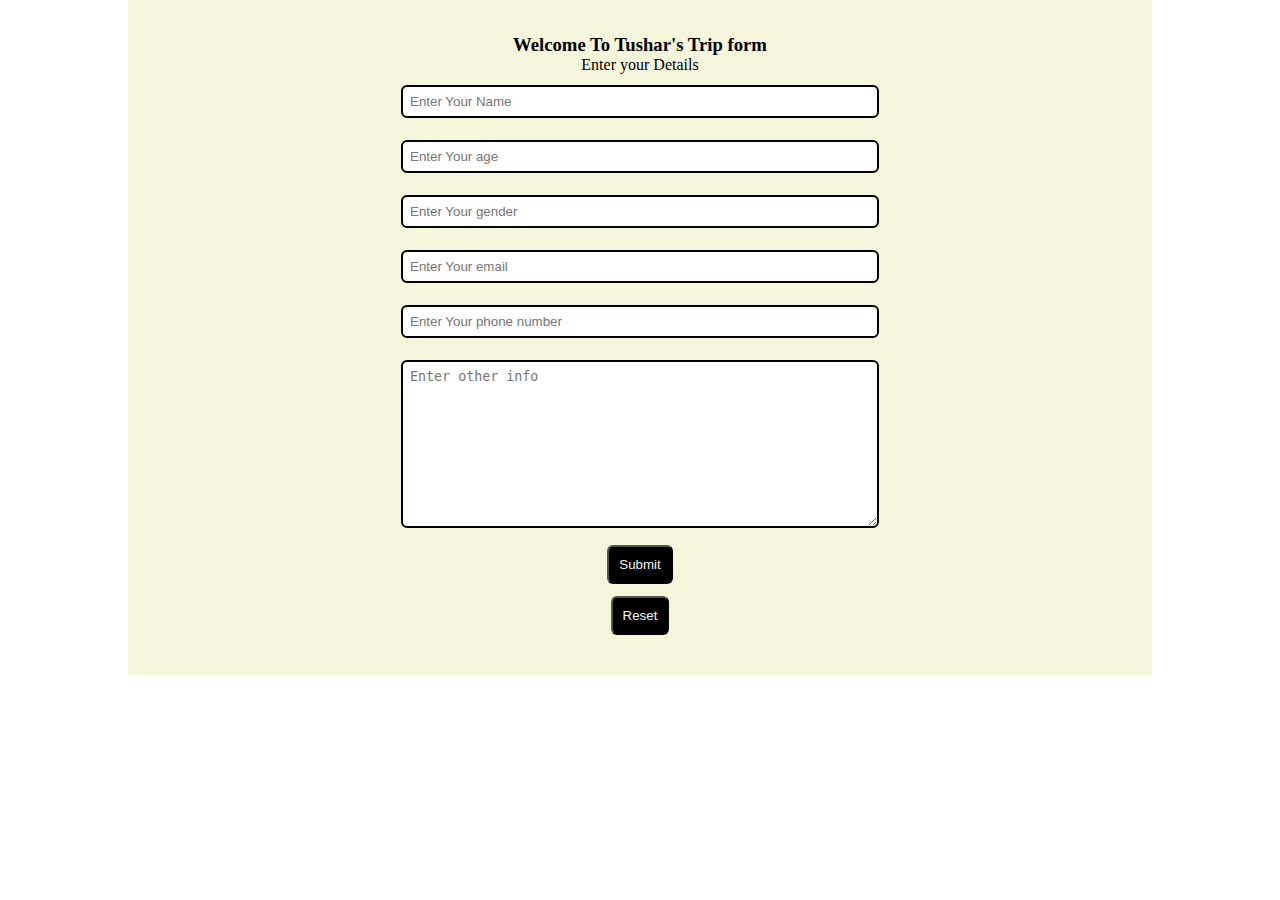
==== index.html @ 775d6430 "First up" ====
<!DOCTYPE html>
<html lang="en">
<head>
    <meta charset="UTF-8">
    <meta http-equiv="X-UA-Compatible" content="IE=edge">
    <meta name="viewport" content="width=device-width, initial-scale=1.0">
    <title>Welcome To Travel Form</title>
    <link rel="stylesheet" href="style.css">
</head>
<body>
    <div class="container">
        <h3>Welcome To Tushar's Trip form</h3>
        <p>Enter your Details</p>
        

        <form action="index.php" method="post">

            <input type="text" name="name" id="name" placeholder="Enter Your Name">
            <input type="text" name="age" id="age" placeholder="Enter Your age">
            <input type="text" name="gender" id="gender" placeholder="Enter Your gender">
            <input type="email" name="email" id="email" placeholder="Enter Your email">
            <input type="phone" name="phone" id="phone" placeholder="Enter Your phone number">
            <textarea name="desc" id="desc" cols="30" rows="10" placeholder="Enter other info"></textarea>
            <button class="btn">Submit</button>
            <button class="btn">Reset</button>
        </form>
    </div>

    <script src="index.js"></script>
</body>
</html>
---- style.css ----
*{
    margin: 0px;
    padding: 0px;
    box-sizing: border-box;
}

.container{
    max-width: 80%;
    background-color: beige;
    padding: 34px;
    margin: auto;
}

.container h3,p{
    text-align: center;
}

input,textarea{

    width: 50%;
    margin: 11px;
    padding: 7px;
    border: 2px solid;
    border-radius: 6px;
}

form{
    display: flex;
    align-items: center;
    justify-content: center;
    flex-direction: column;
}

.btn{
    color: whitesmoke;
    background: black;
    padding: 10px;
    border-radius: 6px;
    margin: 6px;
    cursor: pointer;
}
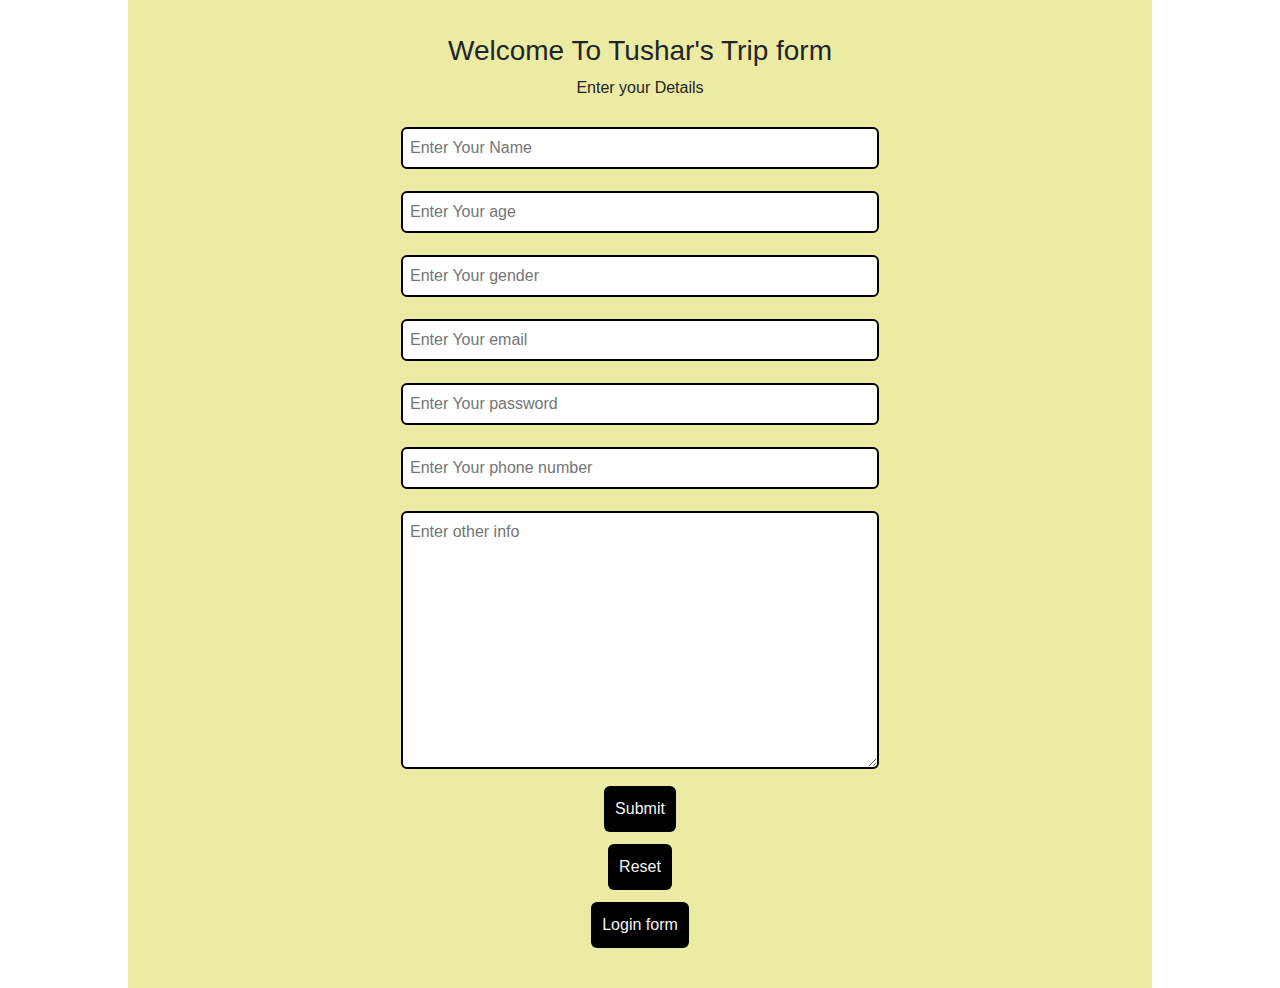
==== commit 796d85da: "Included Php Crud,Session" ====
--- a/index.html
+++ b/index.html
@@ -1,11 +1,24 @@
+
+
+
 <!DOCTYPE html>
 <html lang="en">
 <head>
+    <meta charset="utf-8">
+    <meta name="viewport" content="width=device-width, initial-scale=1, shrink-to-fit=no">
     <meta charset="UTF-8">
     <meta http-equiv="X-UA-Compatible" content="IE=edge">
     <meta name="viewport" content="width=device-width, initial-scale=1.0">
     <title>Welcome To Travel Form</title>
+    
+    <link rel="stylesheet" href="https://cdn.jsdelivr.net/npm/bootstrap@4.4.1/dist/css/bootstrap.min.css" integrity="sha384-Vkoo8x4CGsO3+Hhxv8T/Q5PaXtkKtu6ug5TOeNV6gBiFeWPGFN9MuhOf23Q9Ifjh" crossorigin="anonymous">
     <link rel="stylesheet" href="style.css">
+    
+    
+    <link rel="stylesheet" href="//cdn.datatables.net/1.12.1/css/jquery.dataTables.min.css">
+    
+
+
 </head>
 <body>
     <div class="container">
@@ -19,15 +32,32 @@
             <input type="text" name="age" id="age" placeholder="Enter Your age">
             <input type="text" name="gender" id="gender" placeholder="Enter Your gender">
             <input type="email" name="email" id="email" placeholder="Enter Your email">
+            <input type="password" name="password" id="password" placeholder="Enter Your password">
             <input type="phone" name="phone" id="phone" placeholder="Enter Your phone number">
             <textarea name="desc" id="desc" cols="30" rows="10" placeholder="Enter other info"></textarea>
-            <button class="btn">Submit</button>
+            <button class="btn" name="submit">Submit</button>
             <button class="btn">Reset</button>
+            <button class="btn">
+                <a href="bootstrap_form.html">Login form</a>
+            </button>
         </form>
     </div>
 
-    <script src="index.js"></script>
-</body>
-</html>
 
 
+    
+
+    <script src="index.js"></script>
+    <script src="https://code.jquery.com/jquery-3.4.1.slim.min.js" integrity="sha384-J6qa4849blE2+poT4WnyKhv5vZF5SrPo0iEjwBvKU7imGFAV0wwj1yYfoRSJoZ+n" crossorigin="anonymous"></script>
+    <script src="https://cdn.jsdelivr.net/npm/popper.js@1.16.0/dist/umd/popper.min.js" integrity="sha384-Q6E9RHvbIyZFJoft+2mJbHaEWldlvI9IOYy5n3zV9zzTtmI3UksdQRVvoxMfooAo" crossorigin="anonymous"></script>
+    <script src="https://cdn.jsdelivr.net/npm/bootstrap@4.4.1/dist/js/bootstrap.min.js" integrity="sha384-wfSDF2E50Y2D1uUdj0O3uMBJnjuUD4Ih7YwaYd1iqfktj0Uod8GCExl3Og8ifwB6" crossorigin="anonymous"></script>
+
+    <script src="//cdn.datatables.net/1.12.1/js/jquery.dataTables.min.js"></script>
+    <script>
+        $(document).ready( function () {
+        $('#myTable').DataTable();
+    } );
+    </script>
+    
+</body>
+</html>--- a/style.css
+++ b/style.css
@@ -6,7 +6,7 @@
 
 .container{
     max-width: 80%;
-    background-color: beige;
+    background-color: rgb(235, 235, 163);
     padding: 34px;
     margin: auto;
 }
@@ -38,4 +38,10 @@
     border-radius: 6px;
     margin: 6px;
     cursor: pointer;
+}
+
+
+a, a:hover, a:focus, a:active {
+    text-decoration: none;
+    color: inherit;
 }